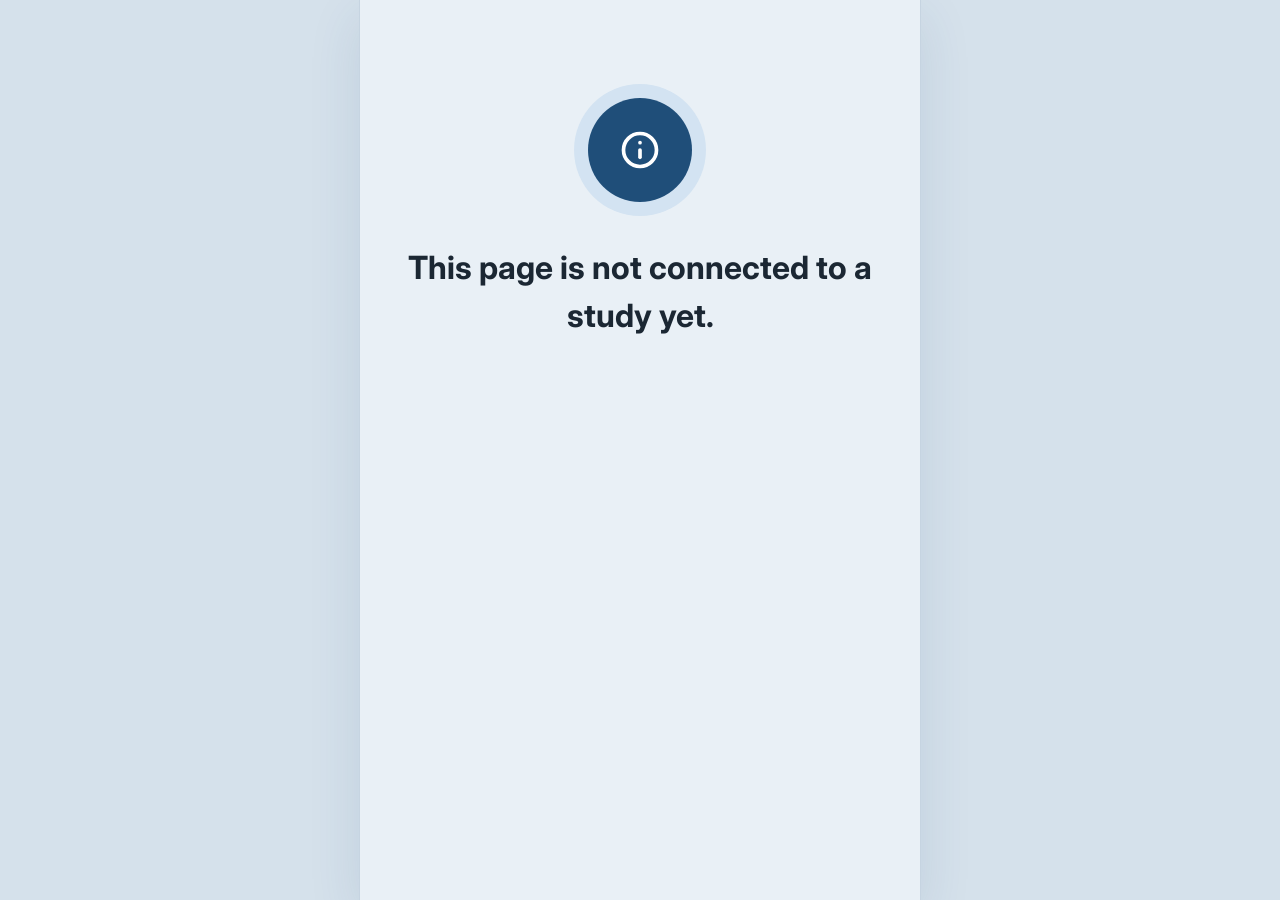
==== v1/index.html @ 5162e60f "Add files via upload" ====
<!doctype html>
<html lang="en">
<head>
<meta charset="utf-8">
<meta name="viewport" content="width=device-width, initial-scale=1, viewport-fit=cover">
<title>Survey</title>
<meta name="robots" content="noindex">
<meta name="theme-color" content="#1D4E89">
<link rel="icon" href="icon.svg">
<link rel="stylesheet" href="app.css">
</head>
<body>
<div id="app"><noscript>Please turn on JavaScript to take this survey.</noscript></div>
<script src="engine.js"></script>
<script src="app.js"></script>
</body>
</html>
---- v1/app.css ----
/* Survey Tool respondent page — v1 */
:root {
  /* v1.1 theme: soft mist-blue screens instead of white, deep calm blue for actions, teal for progress */
  --page: #D5E1EB; --surface: #E9F0F6; --card: #F6F9FC; --tray: #DEE8F1;
  --primary: #1F4E79; --primary-dark: #173D60; --tint: #D3E3F2; --progress: #13807B; --progress-tint: #D4EBE8;
  --rating: #E5A23D; --bg: #E9F0F6; --border: #C6D4E1; --text: #1B2733; --muted: #4F5D6D;
  --error: #B42318; --error-tint: #F8E1DE; --disabled: #B4C3D2; --track: #CBD8E4;
  --fs: 1; --radius: 14px; --pad: 18px;
  --font: 'Inter', system-ui, -apple-system, 'Segoe UI', Roboto, Arial, sans-serif;
  --font-ml: 'Noto Sans Malayalam', 'Inter', system-ui, sans-serif;
  color-scheme: light;
}
* { box-sizing: border-box; }
html { font-size: calc(16px * var(--fs)); -webkit-text-size-adjust: 100%; }
html, body { margin: 0; height: 100%; background: var(--page); color: var(--text); }
body { font-family: var(--font); line-height: 1.5; -webkit-font-smoothing: antialiased; -webkit-tap-highlight-color: transparent; }
body.lang-ml { font-family: var(--font-ml); line-height: 1.6; }
button, input, textarea, select { font: inherit; color: inherit; }
button { cursor: pointer; }
a { color: var(--primary); }
.sr { position: absolute !important; width: 1px; height: 1px; overflow: hidden; clip: rect(0 0 0 0); white-space: nowrap; }
:focus-visible { outline: 3px solid rgba(29, 78, 137, .45); outline-offset: 2px; }

/* ---------- frame ---------- */
#app { min-height: 100%; display: flex; justify-content: center; }
.frame { width: 100%; max-width: 560px; min-height: 100vh; min-height: 100dvh; background: var(--surface); display: flex; flex-direction: column; position: relative; }
@media (min-width: 600px) { .frame { box-shadow: 0 0 0 1px var(--border), 0 12px 40px rgba(23, 33, 46, .06); } }
.main { flex: 1; display: flex; flex-direction: column; }
.content { flex: 1; padding: 28px var(--pad) 24px; }
.screen-in { animation: screenIn .15s ease-out both; }
.screen-out { animation: screenOut .07s ease-in both; }
@keyframes screenIn { from { opacity: 0; transform: translateY(8px); } to { opacity: 1; transform: none; } }
@keyframes screenOut { from { opacity: 1; } to { opacity: 0; } }
.reduce-motion *, .reduce-motion *::before, .reduce-motion *::after { animation: none !important; transition: none !important; }
@media (prefers-reduced-motion: reduce) { *, *::before, *::after { animation: none !important; transition: none !important; } }

/* ---------- top bar ---------- */
.topbar { position: sticky; top: 0; z-index: 5; background: var(--surface); border-bottom: 1px solid var(--border); padding: 10px 12px 0 8px; }
.topbar-row { display: flex; align-items: center; gap: 8px; min-height: 48px; }
.topbar-title { font-weight: 600; font-size: 1.125rem; flex: 1; padding-left: 4px; }
.spacer { flex: 1; }
.iconbtn { width: 44px; height: 44px; border: 0; background: none; border-radius: 10px; display: grid; place-items: center; color: var(--text); flex: none; }
.iconbtn[hidden] { display: grid; visibility: hidden; }
.seg { display: inline-flex; border: 1px solid var(--border); border-radius: 10px; overflow: hidden; height: 38px; flex: none; }
.seg button { border: 0; background: var(--surface); padding: 0 12px; font-weight: 600; font-size: .9rem; color: var(--muted); min-width: 46px; }
.seg button[aria-pressed="true"] { background: var(--primary); color: #fff; }
.seg .ml { font-family: var(--font-ml); font-size: .95rem; }
.aplus { height: 38px; min-width: 46px; border: 1px solid var(--border); border-radius: 10px; background: var(--surface); font-weight: 700; font-size: .9rem; }
.aplus[aria-pressed="true"] { background: var(--tint); border-color: var(--primary); color: var(--primary); }
.progress { padding: 6px 4px 10px 4px; }
.bar { height: 6px; background: var(--track); border-radius: 99px; overflow: hidden; }
.bar > i { display: block; height: 100%; background: var(--progress); border-radius: 99px; transition: width .35s ease; }
.progress-labels { display: flex; justify-content: space-between; font-size: .8125rem; color: var(--muted); margin-top: 6px; gap: 12px; }
.progress-labels span:first-child { overflow: hidden; text-overflow: ellipsis; white-space: nowrap; }
.preview-flag { background: #FFF4E0; color: #7A4B00; font-size: .78rem; font-weight: 600; text-align: center; padding: 4px 8px; }

/* ---------- bottom bar ---------- */
.bottombar { position: sticky; bottom: 0; z-index: 5; background: var(--surface); border-top: 1px solid var(--border); padding: 10px var(--pad) calc(14px + env(safe-area-inset-bottom)); }
.savestate { display: flex; align-items: center; justify-content: center; gap: 6px; font-size: .8125rem; color: var(--muted); min-height: 22px; margin-bottom: 8px; position: relative; }
.savestate svg { color: var(--progress); }
.savestate.warn svg { color: #B7791F; }
.savestate span { min-width: 0; overflow: hidden; text-overflow: ellipsis; white-space: nowrap; }
.savestate:has(.later) { justify-content: flex-start; }
.later { margin-left: auto; flex: none; border: 0; background: none; color: var(--primary); font-weight: 600; font-size: .8125rem; padding: 6px 0 6px 12px; }
.btn { display: flex; align-items: center; justify-content: center; gap: 10px; width: 100%; min-height: 56px; border-radius: var(--radius); border: 0; background: var(--primary); color: #fff; font-weight: 600; font-size: 1.0625rem; padding: 12px 18px; text-decoration: none; transition: background .15s, transform .05s; }
.btn:active { transform: scale(.99); }
.btn.outline { background: var(--surface); color: var(--primary); border: 1.5px solid var(--primary); }
.btn.ghost { background: none; color: var(--primary); min-height: 44px; }
.btn[aria-disabled="true"] { background: var(--disabled); color: #fff; }
.btn.outline[aria-disabled="true"] { background: var(--surface); color: var(--disabled); border-color: var(--disabled); }
.btn + .btn { margin-top: 12px; }
.btn .spin { width: 18px; height: 18px; }

@media (hover: hover) {
  .iconbtn:hover { background: var(--bg); }
  .opt:hover { border-color: #B9C4D3; }
  .btn:hover { background: var(--primary-dark); }
  .btn.outline:hover { background: var(--tint); }
  .btn[aria-disabled="true"]:hover { background: var(--disabled); }
}

/* ---------- type ---------- */
.eyebrow { color: var(--progress); text-transform: uppercase; letter-spacing: .06em; font-weight: 700; font-size: .8125rem; margin: 0 0 8px; }
.lang-ml .eyebrow { text-transform: none; letter-spacing: 0; }
.qtext { font-size: 1.25rem; line-height: 1.35; font-weight: 600; margin: 0 0 6px; letter-spacing: -.005em; }
.lang-ml .qtext { line-height: 1.55; }
.help { color: var(--muted); font-size: .9375rem; margin: 4px 0 0; }
.qhead { margin-bottom: 22px; }
.req { color: var(--muted); font-size: .75rem; font-weight: 500; }
.para { white-space: pre-line; }
.muted { color: var(--muted); }
.small { font-size: .875rem; }
h1.big { font-size: 1.75rem; line-height: 1.2; margin: 0 0 10px; letter-spacing: -.01em; }

/* ---------- options ---------- */
.opts { display: grid; gap: 10px; }
.opts.cols2 { grid-template-columns: 1fr 1fr; }
.opt { display: flex; align-items: center; gap: 14px; width: 100%; min-height: 56px; padding: 12px 16px; text-align: left; background: var(--surface); border: 1.5px solid var(--border); border-radius: var(--radius); font-size: 1rem; line-height: 1.35; transition: border-color .12s, background .12s, box-shadow .12s; }
.opt[aria-checked="true"], .opt[aria-pressed="true"] { border-color: var(--primary); background: var(--tint); box-shadow: inset 0 0 0 .5px var(--primary); }
.opt.flash { animation: flash .25s ease-out; }
@keyframes flash { 0% { box-shadow: inset 0 0 0 .5px var(--primary), 0 0 0 0 rgba(29, 78, 137, .25); } 100% { box-shadow: inset 0 0 0 .5px var(--primary), 0 0 0 8px rgba(29, 78, 137, 0); } }
.opt .lab { flex: 1; min-width: 0; overflow-wrap: anywhere; }
.radio { width: 22px; height: 22px; border-radius: 50%; border: 2px solid #A8B3C2; flex: none; display: grid; place-items: center; }
.opt[aria-checked="true"] .radio { border-color: var(--primary); }
.opt[aria-checked="true"] .radio::after { content: ''; width: 10px; height: 10px; border-radius: 50%; background: var(--primary); }
.cbox { width: 22px; height: 22px; border-radius: 6px; border: 2px solid #A8B3C2; flex: none; display: grid; place-items: center; color: #fff; }
.opt[aria-checked="true"] .cbox { background: var(--primary); border-color: var(--primary); }
.num { width: 30px; height: 30px; border-radius: 8px; border: 1px solid var(--border); flex: none; display: grid; place-items: center; font-weight: 600; font-size: .875rem; color: var(--muted); background: var(--surface); }
.opt[aria-checked="true"] .num { background: var(--primary); border-color: var(--primary); color: #fff; }
.opt .face { width: 32px; height: 32px; flex: none; }
.opt.imgopt { flex-direction: column; align-items: stretch; padding: 8px; gap: 8px; }
.opt.imgopt img { width: 100%; aspect-ratio: 4/3; object-fit: cover; border-radius: 8px; background: var(--bg); }
.opt.imgopt .row { display: flex; gap: 10px; align-items: center; padding: 0 4px 4px; }
.other-box { margin-top: 10px; }
.hint { display: flex; align-items: center; gap: 8px; color: var(--muted); font-size: .875rem; margin-top: 14px; }
.hint svg { color: var(--progress); flex: none; }
.err { display: flex; gap: 8px; align-items: flex-start; color: var(--error); background: var(--error-tint); border-radius: 10px; padding: 10px 12px; font-size: .9375rem; margin-top: 14px; font-weight: 500; }
.err svg { flex: none; margin-top: 2px; }
.shake { animation: shake .3s; }
@keyframes shake { 25% { transform: translateX(-4px); } 75% { transform: translateX(4px); } }

/* ---------- inputs ---------- */
.field { width: 100%; min-height: 56px; border: 1.5px solid var(--border); border-radius: var(--radius); padding: 14px 16px; font-size: 1.0625rem; background: var(--surface); outline: none; transition: border-color .12s, box-shadow .12s; }
.field:focus { border-color: var(--primary); box-shadow: 0 0 0 3px rgba(29, 78, 137, .15); }
textarea.field { min-height: 132px; resize: none; line-height: 1.5; }
.counter { text-align: right; font-size: .8125rem; color: var(--muted); margin-top: 6px; }
.phonewrap { display: flex; align-items: stretch; border: 1.5px solid var(--border); border-radius: var(--radius); overflow: hidden; }
.phonewrap:focus-within { border-color: var(--primary); box-shadow: 0 0 0 3px rgba(29, 78, 137, .15); }
.phonewrap .pre { display: grid; place-items: center; padding: 0 14px; background: var(--bg); font-weight: 600; color: var(--muted); border-right: 1px solid var(--border); }
.phonewrap .field { border: 0; box-shadow: none; border-radius: 0; letter-spacing: .04em; }
.select-btn { display: flex; align-items: center; gap: 10px; width: 100%; min-height: 56px; border: 1.5px solid var(--border); border-radius: var(--radius); padding: 12px 16px; background: var(--surface); text-align: left; font-size: 1rem; }
.select-btn .lab { flex: 1; }
.select-btn .ph { color: var(--muted); }
.select-btn.filled { border-color: var(--primary); background: var(--tint); }

/* ---------- scales ---------- */
.linear { display: grid; gap: 8px; }
.scalebtn { min-height: 52px; border: 1.5px solid var(--border); border-radius: 10px; background: var(--surface); font-weight: 600; font-size: 1.0625rem; }
.scalebtn[aria-checked="true"] { background: var(--primary); border-color: var(--primary); color: #fff; }
.ends { display: flex; justify-content: space-between; gap: 16px; color: var(--muted); font-size: .875rem; margin-top: 10px; }
.ends span:last-child { text-align: right; }
.nps { display: grid; grid-template-columns: repeat(12, 1fr); gap: 8px; }
.nps .scalebtn { grid-column: span 2; position: relative; overflow: hidden; }
.nps .scalebtn:nth-child(7) { grid-column: 2 / span 2; }
.nps .scalebtn::after { content: ''; position: absolute; left: 0; right: 0; bottom: 0; height: 3px; background: var(--c); opacity: .55; }
.nps .scalebtn[aria-checked="true"] { background: var(--rating); border-color: var(--rating); color: var(--text); }
.nps .scalebtn[aria-checked="true"]::after { opacity: 0; }
.chosen { background: var(--bg); border-radius: var(--radius); padding: 14px 16px; margin-top: 22px; color: var(--muted); font-size: .9375rem; }
.chosen b { color: var(--text); }
.stars { display: flex; gap: 6px; justify-content: center; }
.star { width: 56px; height: 56px; border: 0; background: none; padding: 4px; color: #C3CDDA; }
.star svg { width: 100%; height: 100%; }
.star.on { color: var(--rating); }
.star.on svg path { fill: var(--rating); }
.starlab { text-align: center; color: var(--muted); margin-top: 10px; min-height: 1.5em; }
.sd-pair { padding: 14px 0; border-bottom: 1px solid var(--border); }
.sd-pair:last-child { border-bottom: 0; }
.sd-ends { display: flex; justify-content: space-between; font-weight: 600; font-size: .9375rem; margin-bottom: 10px; gap: 12px; }
.sd-ends span:last-child { text-align: right; }
.sd-row { display: flex; justify-content: space-between; gap: 4px; }
.sd-dot { flex: 1; max-width: 46px; aspect-ratio: 1; min-height: 36px; border-radius: 50%; border: 1.5px solid var(--border); background: var(--surface); display: grid; place-items: center; font-size: .8rem; color: var(--muted); font-weight: 600; padding: 0; }
.sd-dot[aria-checked="true"] { background: var(--primary); border-color: var(--primary); color: #fff; }

/* ---------- slider ---------- */
.slider { position: relative; padding: 46px 14px 6px; touch-action: none; user-select: none; -webkit-user-select: none; cursor: pointer; }
.slider .track { position: relative; height: 8px; background: var(--track); border-radius: 99px; }
.slider .fill { position: absolute; left: 0; top: 0; bottom: 0; background: var(--primary); border-radius: 99px; width: 0; }
.slider .thumb { position: absolute; top: 50%; width: 30px; height: 30px; margin: -15px 0 0 -15px; border-radius: 50%; background: #fff; border: 3px solid var(--primary); box-shadow: 0 2px 6px rgba(23, 33, 46, .2); }
.slider .bubble { position: absolute; bottom: 40px; left: 50%; transform: translateX(-50%); background: var(--text); color: #fff; font-weight: 700; font-size: .95rem; border-radius: 8px; padding: 4px 10px; white-space: nowrap; }
.slider.untouched .thumb, .slider.untouched .fill { display: none; }
.slider.untouched .track { background: repeating-linear-gradient(90deg, var(--track) 0 10px, #D3DAE4 10px 12px); }
.slider-hint { text-align: center; color: var(--muted); font-size: .875rem; margin-top: 4px; }

/* ---------- media ---------- */
.media { margin: 0 0 20px; }
.media img { display: block; width: 100%; border-radius: 16px; background: linear-gradient(135deg, #EAF1FA, #E3F2F1); max-height: 46vh; object-fit: contain; }
.media .cap { color: var(--muted); font-size: .875rem; margin-top: 8px; text-align: center; }
.player { position: relative; border-radius: 16px; overflow: hidden; background: #0F2A4A; aspect-ratio: 16/9; }
.player video, .player iframe { position: absolute; inset: 0; width: 100%; height: 100%; object-fit: contain; background: #0F2A4A; border: 0; }
.player .chip { position: absolute; left: 12px; top: 12px; background: rgba(15, 30, 50, .78); color: #fff; font-weight: 600; font-size: .8125rem; border-radius: 8px; padding: 4px 10px; z-index: 2; }
.player .big { position: absolute; left: 50%; top: 50%; width: 72px; height: 72px; margin: -36px 0 0 -36px; border-radius: 50%; border: 0; background: rgba(255, 255, 255, .28); color: #fff; display: grid; place-items: center; backdrop-filter: blur(4px); z-index: 2; transition: opacity .2s; }
.player.playing .big { opacity: 0; }
.player.playing:hover .big, .player.paused .big { opacity: 1; }
.player .controls { position: absolute; left: 0; right: 0; bottom: 0; display: flex; align-items: center; gap: 12px; padding: 22px 14px 12px; background: linear-gradient(transparent, rgba(10, 20, 35, .7)); color: #fff; font-size: .8125rem; font-variant-numeric: tabular-nums; z-index: 2; }
.player .pbar { flex: 1; height: 4px; background: rgba(255, 255, 255, .3); border-radius: 99px; overflow: hidden; }
.player .pbar i { display: block; height: 100%; width: 0; background: #fff; }
.player .mute { border: 0; background: none; color: #fff; padding: 2px; display: grid; }
.note { display: flex; gap: 10px; align-items: flex-start; background: var(--bg); border-radius: var(--radius); padding: 14px 16px; color: var(--muted); font-size: .9375rem; margin-top: 16px; }
.note svg { flex: none; margin-top: 2px; }
.audio-vis { aspect-ratio: auto; height: 140px; display: grid; place-items: center; }

/* ---------- welcome ---------- */
.hero { background: var(--primary); color: #fff; padding: 28px var(--pad) 34px; position: relative; overflow: hidden; }
.hero::before { content: ''; position: absolute; width: 300px; height: 300px; border-radius: 50%; right: -120px; top: -150px; background: rgba(255, 255, 255, .06); }
.hero::after { content: ''; position: absolute; width: 180px; height: 180px; border-radius: 50%; right: -60px; bottom: -40px; background: rgba(14, 124, 123, .55); }
.hero > * { position: relative; z-index: 1; }
.logochip { display: inline-flex; align-items: center; gap: 10px; background: #fff; color: var(--text); border-radius: 10px; padding: 8px 14px; font-weight: 600; font-size: .95rem; margin-bottom: 26px; max-width: 100%; }
.logochip img { height: 24px; width: auto; max-width: 80px; }
.logochip .logo { font-weight: 800; color: var(--primary); font-size: .8rem; letter-spacing: .02em; }
.hero .kicker { text-transform: uppercase; letter-spacing: .08em; font-weight: 600; font-size: .8125rem; opacity: .85; margin: 0 0 6px; }
.hero h1 { font-size: 1.75rem; line-height: 1.2; margin: 0; font-weight: 700; letter-spacing: -.01em; }
.lead { color: var(--muted); font-size: 1.0625rem; margin: 0 0 18px; }
.chips { display: flex; flex-wrap: wrap; gap: 10px; margin-bottom: 28px; }
.chip2 { display: inline-flex; align-items: center; gap: 8px; background: var(--bg); border-radius: 99px; padding: 8px 14px; font-size: .9375rem; font-weight: 500; }
.chip2 svg { color: var(--progress); }
.label { font-weight: 600; margin: 0 0 10px; }
.langpick { display: grid; grid-template-columns: 1fr 1fr; gap: 12px; }
.langpick .opt { justify-content: space-between; font-size: 1.0625rem; }
.langpick .opt .ml { font-family: var(--font-ml); }
.linkbtn { border: 0; background: none; color: var(--primary); font-weight: 600; padding: 10px 0; text-align: left; }
.resumebox { margin-top: 18px; padding: 16px; border: 1px solid var(--border); border-radius: var(--radius); }
.resumebox .rowf { display: flex; gap: 10px; margin-top: 10px; }
.resumebox .field { text-transform: uppercase; letter-spacing: .2em; font-weight: 700; text-align: center; }
.resumebox .btn { width: auto; flex: none; }
.welcomeback { background: var(--tint); border: 1px solid #C9DAF0; border-radius: var(--radius); padding: 18px; margin-bottom: 22px; }
.welcomeback h2 { margin: 0 0 4px; font-size: 1.125rem; }

/* ---------- consent ---------- */
.clist { list-style: none; padding: 0; margin: 8px 0 18px; }
.clist li { display: flex; gap: 16px; padding: 16px 0; border-bottom: 1px solid var(--border); }
.ico { width: 44px; height: 44px; border-radius: 12px; background: var(--tint); color: var(--primary); display: grid; place-items: center; flex: none; }
.clist b { display: block; font-weight: 600; margin-bottom: 2px; }
.clist p { margin: 0; color: var(--muted); }
.tick { display: flex; gap: 12px; align-items: center; padding: 10px 0; border: 0; background: none; text-align: left; font-size: 1rem; width: 100%; }
.tick .cbox { width: 26px; height: 26px; }
.tick[aria-checked="true"] .cbox { background: var(--primary); border-color: var(--primary); }

/* ---------- section intro ---------- */
.segs { display: flex; gap: 8px; margin: 30px 0 34px; }
.segs i { flex: 1; height: 5px; border-radius: 99px; background: var(--track); }
.segs i.done { background: var(--progress); }
.segs i.now { background: var(--primary); }
.bigico { width: 84px; height: 84px; border-radius: 20px; background: var(--tint); color: var(--primary); display: grid; place-items: center; margin-bottom: 26px; }
.meta { display: flex; flex-wrap: wrap; gap: 18px; color: var(--text); font-size: .9375rem; margin-top: 18px; }
.meta span { display: inline-flex; align-items: center; gap: 8px; }
.meta svg { color: var(--progress); }
.encourage { display: flex; gap: 10px; align-items: center; background: var(--progress-tint); color: #0B5F5E; border-radius: var(--radius); padding: 10px 14px; font-weight: 600; font-size: .9375rem; margin: -8px 0 20px; animation: screenIn .3s ease-out both; }

/* ---------- grid rows ---------- */
.rowhead { display: flex; justify-content: space-between; align-items: center; gap: 10px; font-size: .9375rem; color: var(--muted); margin-bottom: 8px; }
.rowhead .prev { color: var(--progress); display: inline-flex; align-items: center; gap: 4px; font-weight: 500; text-align: right; }
.minisegs { display: flex; gap: 6px; margin-bottom: 24px; }
.minisegs i { flex: 1; height: 4px; border-radius: 99px; background: var(--track); }
.minisegs i.done { background: var(--progress); }
.minisegs i.now { background: var(--primary); }
.rowtitle { font-size: 1.625rem; font-weight: 700; margin: 0 0 20px; line-height: 1.25; }

/* ---------- upload ---------- */
.drop { border: 2px dashed #B9C4D3; border-radius: 16px; padding: 22px 18px; text-align: center; background: var(--bg); }
.drop .btns { display: grid; gap: 10px; margin-top: 14px; }
.upl { display: flex; gap: 14px; align-items: center; border: 1.5px solid var(--border); border-radius: var(--radius); padding: 12px; }
.upl img { width: 64px; height: 64px; object-fit: cover; border-radius: 8px; background: var(--bg); }
.upl .fi { width: 64px; height: 64px; border-radius: 8px; background: var(--tint); color: var(--primary); display: grid; place-items: center; flex: none; }
.upl .info { flex: 1; min-width: 0; }
.upl .name { font-weight: 600; overflow: hidden; text-overflow: ellipsis; white-space: nowrap; }
.upl .st { font-size: .875rem; color: var(--muted); display: flex; align-items: center; gap: 6px; }
.upl .st.ok { color: var(--progress); }

/* ---------- sheets / overlays ---------- */
.overlay { position: fixed; inset: 0; background: rgba(23, 33, 46, .45); z-index: 20; display: flex; align-items: flex-end; justify-content: center; animation: fadeIn .15s both; }
@keyframes fadeIn { from { opacity: 0; } }
.sheet { width: 100%; max-width: 560px; background: var(--surface); border-radius: 20px 20px 0 0; padding: 10px var(--pad) calc(22px + env(safe-area-inset-bottom)); animation: sheetUp .2s ease-out both; max-height: 92vh; overflow: auto; }
@keyframes sheetUp { from { transform: translateY(40px); opacity: .6; } }
.handle { width: 44px; height: 5px; border-radius: 99px; background: var(--border); margin: 0 auto 18px; }
.sheet h2 { margin: 0 0 6px; font-size: 1.375rem; }
.codebox { display: flex; align-items: center; justify-content: space-between; border: 2px dashed var(--primary); background: var(--tint); border-radius: 14px; padding: 16px 18px; margin: 20px 0; }
.codebox .code { font-family: ui-monospace, 'SF Mono', Menlo, Consolas, monospace; font-weight: 700; font-size: 1.85rem; letter-spacing: .18em; color: var(--primary); }
.full { position: fixed; inset: 0; z-index: 20; background: var(--surface); display: flex; flex-direction: column; max-width: 560px; margin: 0 auto; animation: fadeIn .12s both; }
.full .fhead { display: flex; align-items: center; gap: 8px; padding: 10px 8px; border-bottom: 1px solid var(--border); }
.full .fbody { flex: 1; overflow: auto; padding: 8px var(--pad) 24px; }
.searchwrap { position: relative; flex: 1; }
.searchwrap svg { position: absolute; left: 14px; top: 50%; transform: translateY(-50%); color: var(--muted); }
.searchwrap .field { padding-left: 44px; min-height: 48px; }
.list button { display: flex; align-items: center; gap: 12px; width: 100%; text-align: left; border: 0; border-bottom: 1px solid var(--border); background: none; padding: 16px 4px; font-size: 1rem; min-height: 56px; }
.list button[aria-selected="true"] { color: var(--primary); font-weight: 600; }
.list .empty { color: var(--muted); padding: 24px 4px; }
.fulltext { white-space: pre-line; font-size: 1rem; }

/* ---------- end screens ---------- */
.end { text-align: center; padding-top: 40px; }
.donecircle { width: 132px; height: 132px; margin: 30px auto 28px; border-radius: 50%; background: var(--progress-tint); display: grid; place-items: center; }
.donecircle > div { width: 104px; height: 104px; border-radius: 50%; background: var(--progress); color: #fff; display: grid; place-items: center; animation: pop .35s cubic-bezier(.2, 1.4, .4, 1) both; }
.donecircle.neutral { background: var(--tint); }
.donecircle.neutral > div { background: var(--primary); }
@keyframes pop { from { transform: scale(.6); opacity: 0; } }
.end h1 { font-size: 2rem; margin: 0 0 12px; }
.end p { color: var(--muted); font-size: 1.0625rem; margin: 0 auto 0; max-width: 34ch; }
.card { display: flex; gap: 14px; text-align: left; background: var(--bg); border-radius: 14px; padding: 16px 18px; margin: 28px auto 0; max-width: 420px; }
.card svg { color: var(--primary); flex: none; margin-top: 2px; }
.card .t { color: var(--muted); font-size: .9375rem; }
.card .v { font-weight: 600; word-break: break-all; }
.confetti { position: fixed; inset: 0; pointer-events: none; overflow: hidden; z-index: 30; }
.confetti i { position: absolute; top: -12px; width: 8px; height: 4px; border-radius: 2px; opacity: .9; animation: fall var(--d) cubic-bezier(.3, .6, .4, 1) var(--delay) both; }
@keyframes fall { 0% { transform: translate(0, 0) rotate(0); opacity: 0; } 10% { opacity: .95; } 100% { transform: translate(var(--x), 70vh) rotate(var(--r)); opacity: 0; } }
.scores { margin: 22px auto 0; max-width: 420px; text-align: left; }
.scores div { display: flex; justify-content: space-between; padding: 10px 0; border-bottom: 1px solid var(--border); }
.loading { flex: 1; display: grid; place-items: center; min-height: 60vh; color: var(--muted); text-align: center; padding: 24px; }
.spin { width: 28px; height: 28px; border: 3px solid var(--track); border-top-color: var(--primary); border-radius: 50%; animation: spin .8s linear infinite; display: inline-block; }
@keyframes spin { to { transform: rotate(360deg); } }
.btn .spin { border-color: rgba(255, 255, 255, .35); border-top-color: #fff; }

/* ---------- preview tools ---------- */
.devbtn { position: fixed; right: 14px; bottom: 150px; z-index: 15; width: 48px; height: 48px; border-radius: 50%; border: 0; background: #7A4B00; color: #fff; box-shadow: 0 6px 18px rgba(0, 0, 0, .2); display: grid; place-items: center; }
@media (min-width: 600px) { .devbtn { right: calc(50% - 280px + 14px); } }
.dev label { display: block; font-weight: 600; margin: 14px 0 6px; }
.dev select { width: 100%; min-height: 48px; border: 1.5px solid var(--border); border-radius: 10px; padding: 8px 10px; background: #fff; }
.toast { position: fixed; left: 50%; bottom: 150px; transform: translateX(-50%); background: var(--text); color: #fff; padding: 10px 16px; border-radius: 10px; font-size: .9375rem; z-index: 40; animation: fadeIn .15s both; max-width: 90vw; text-align: center; }

@media (max-width: 360px) {
  :root { --pad: 16px; }
  .seg button { padding: 0 9px; min-width: 40px; }
  .aplus { min-width: 40px; }
  .opt { padding: 12px 14px; gap: 12px; }
  .nps { gap: 6px; }
  .hero h1 { font-size: 1.55rem; }
}


/* ======================================================================
   v1.1 interface: thumb-zone answers, no Next on auto-advancing screens,
   clear screen changes, prominent Back, short breaks, minimal scrolling.
   ====================================================================== */
#app { height: 100%; }
.frame { height: 100vh; height: 100dvh; min-height: 0; background: var(--surface); overflow: hidden; }
@media (min-width: 600px) { .frame { box-shadow: 0 0 0 1px var(--border), 0 18px 50px rgba(31, 78, 121, .12); } }
.main { flex: 1; min-height: 0; overflow-y: auto; overscroll-behavior: contain; }
.content { min-height: 100%; display: flex; flex-direction: column; padding: 14px var(--pad) 14px; }
.qzone { flex: none; }
.tray { margin-top: auto; padding-top: 16px; }          /* answers sit low, where the thumb rests */

/* bars share the screen colour instead of white */
.topbar { background: var(--surface); border-bottom: 1px solid var(--border); padding: 8px 10px 0; }
.topbar-row { gap: 6px; min-height: 46px; }
.bottombar { background: var(--surface); border-top: 1px solid var(--border); padding: 8px var(--pad) calc(10px + env(safe-area-inset-bottom)); }
.savestate { margin-bottom: 6px; }
.bottombar .savestate:last-child { margin-bottom: 0; }
.seg { background: var(--card); }
.seg button { background: var(--card); }
.aplus { background: var(--card); }
.btn { min-height: 52px; }
.btn.outline { background: var(--card); }

/* Back: a labelled pill, easy to find */
.backpill { display: inline-flex; align-items: center; gap: 2px; height: 40px; padding: 0 14px 0 8px; border-radius: 99px; border: 1.5px solid var(--primary);
  background: var(--card); color: var(--primary); font-weight: 600; font-size: .9375rem; flex: none; }
.backpill[hidden] { display: inline-flex; visibility: hidden; }
.backpill:active { background: var(--tint); }
.fwdpill { display: inline-flex; align-items: center; gap: 2px; height: 40px; padding: 0 8px 0 14px; border-radius: 99px; border: 1.5px solid var(--border);
  background: var(--card); color: var(--muted); font-weight: 600; font-size: .9375rem; flex: none; }

/* question number chip and screen change */
.qnum { display: inline-flex; align-items: center; gap: 6px; font-size: .78rem; font-weight: 700; letter-spacing: .02em; color: var(--primary);
  background: var(--tint); border-radius: 99px; padding: 4px 11px; margin-bottom: 10px; animation: chipPop .42s cubic-bezier(.2, 1.5, .4, 1) both; }
@keyframes chipPop { 0% { transform: scale(.6); opacity: 0; } 100% { transform: none; opacity: 1; } }
.screen-in.fwd { animation: slideInR .26s cubic-bezier(.2, .8, .2, 1) both; }
.screen-in.back { animation: slideInL .26s cubic-bezier(.2, .8, .2, 1) both; }
.screen-out.fwd { animation: slideOutL .12s ease-in both; }
.screen-out.back { animation: slideOutR .12s ease-in both; }
@keyframes slideInR { from { opacity: 0; transform: translateX(42px); } to { opacity: 1; transform: none; } }
@keyframes slideInL { from { opacity: 0; transform: translateX(-42px); } to { opacity: 1; transform: none; } }
@keyframes slideOutL { to { opacity: 0; transform: translateX(-36px); } }
@keyframes slideOutR { to { opacity: 0; transform: translateX(36px); } }
.bar.bump > i { animation: barGlow .7s ease-out; }
@keyframes barGlow { 0% { box-shadow: 0 0 0 0 rgba(19, 128, 123, .55); } 100% { box-shadow: 0 0 0 6px rgba(19, 128, 123, 0); } }

/* type a little more compact so answers fit without scrolling */
.qtext { font-size: 1.2rem; }
.help { font-size: .9rem; }
.qhead { margin-bottom: 4px; }
.eyebrow { margin-bottom: 6px; }

/* answer cards: soft, not white */
.opts { gap: 8px; }
.opt { min-height: 50px; padding: 10px 14px; gap: 12px; background: var(--card); border-color: var(--border); }
.opt[aria-checked="true"], .opt[aria-pressed="true"] { background: var(--tint); }
.opt .face { width: 28px; height: 28px; }
.opts.auto .opt[aria-checked="true"]::after { content: ''; width: 24px; height: 24px; flex: none; margin-left: auto;
  background: url("data:image/svg+xml,%3Csvg xmlns='http://www.w3.org/2000/svg' viewBox='0 0 24 24'%3E%3Ccircle cx='12' cy='12' r='12' fill='%2313807B'/%3E%3Cpath d='M7 12.5l3.2 3.2L17 9' fill='none' stroke='white' stroke-width='2.4' stroke-linecap='round' stroke-linejoin='round'/%3E%3C/svg%3E") center/contain no-repeat; animation: chipPop .3s both; }
.opts.cols { display: block; column-count: 2; column-gap: 8px; }
.opts.cols .opt { break-inside: avoid; margin-bottom: 8px; width: 100%; }
.field, .select-btn, .scalebtn, .sd-dot, .drop, .upl, .phonewrap { background: var(--card); }
.scalebtn { min-height: 50px; }
.nps .scalebtn { background: var(--card); }
.chosen, .note, .chip2, .card { background: var(--tray); }
.hint { justify-content: center; margin-top: 12px; }
.autohint { display: flex; align-items: center; justify-content: center; gap: 8px; color: var(--muted); font-size: .875rem; min-height: 22px; }
.autohint svg { color: var(--progress); }
.sd-pair { padding: 10px 0; }
.sd-ends { margin-bottom: 6px; }
.slider { padding-top: 34px; padding-bottom: 2px; }
.rowtitle { font-size: 1.45rem; margin-bottom: 0; }
.minisegs { margin-bottom: 14px; }
.media img { max-height: 30vh; }
.player { max-height: 34vh; }
.bigico { width: 72px; height: 72px; margin-bottom: 18px; background: var(--tint); }
.segs { margin: 14px 0 26px; }
.welcomeback { background: var(--tint); border-color: var(--border); }
.resumebox { border-color: var(--border); }
.ico { background: var(--tint); }
.clist li { padding: 12px 0; border-color: var(--border); }
.lead { margin-bottom: 14px; }
.chips { margin-bottom: 20px; }
.intro-go { margin-top: 26px; }
.donecircle { background: var(--progress-tint); }
.sheet, .full { background: var(--surface); }
.codebox { background: var(--tint); }

/* breaks between parts */
.brk { flex: 1; display: flex; flex-direction: column; align-items: center; text-align: center; }
.brk .eyebrow { margin-top: 6px; }
.brk h1 { font-size: 1.45rem; margin: 0 0 6px; text-wrap: balance; }
.brk p { color: var(--muted); margin: 0; max-width: 32ch; }
.pond { position: relative; width: 100%; flex: 1; min-height: 220px; max-height: 360px; margin: 14px 0; border-radius: 22px;
  background: radial-gradient(circle at 30% 20%, #F3F8FB, var(--tray)); overflow: hidden; touch-action: manipulation; }
.bub { position: absolute; width: 64px; height: 64px; margin: -32px 0 0 -32px; border-radius: 50%; border: 0; padding: 0;
  background: radial-gradient(circle at 32% 30%, rgba(255, 255, 255, .95) 0 12%, var(--c) 13% 100%); box-shadow: inset 0 -6px 12px rgba(0, 0, 0, .12);
  animation: floaty 3.2s ease-in-out infinite alternate; }
.bub.popped { animation: popOut .28s ease-out forwards; pointer-events: none; }
@keyframes floaty { from { transform: translateY(-6px); } to { transform: translateY(6px); } }
@keyframes popOut { to { transform: scale(1.6); opacity: 0; } }
.breath { width: 150px; height: 150px; border-radius: 50%; margin: 30px auto 20px; background: radial-gradient(circle, var(--progress-tint), var(--progress));
  animation: breathe 8s ease-in-out infinite; box-shadow: 0 0 0 14px rgba(19, 128, 123, .12); }
@keyframes breathe { 0%, 100% { transform: scale(.62); } 50% { transform: scale(1); } }
.breath-word { font-weight: 700; color: var(--progress); font-size: 1.15rem; min-height: 1.6em; }
.fact { background: var(--card); border: 1px solid var(--border); border-radius: 18px; padding: 18px; margin: 20px 0 8px; text-align: left; display: flex; gap: 14px; }
.fact svg { color: var(--rating); flex: none; }
.starsrow { display: flex; gap: 10px; justify-content: center; margin: 22px 0 6px; color: var(--rating); }
.starsrow svg { width: 40px; height: 40px; animation: chipPop .5s cubic-bezier(.2, 1.5, .4, 1) both; }
.starsrow svg:nth-child(2) { animation-delay: .12s; } .starsrow svg:nth-child(3) { animation-delay: .24s; }
.starsrow svg path { fill: var(--rating); }
.skip { border: 0; background: none; color: var(--muted); font-weight: 600; padding: 8px 4px; font-size: .9rem; }
.bottombar .tick { padding: 2px 0 10px; }
.bottombar .err { margin: 0 0 10px; }
.bottombar .btn + .btn { margin-top: 8px; }
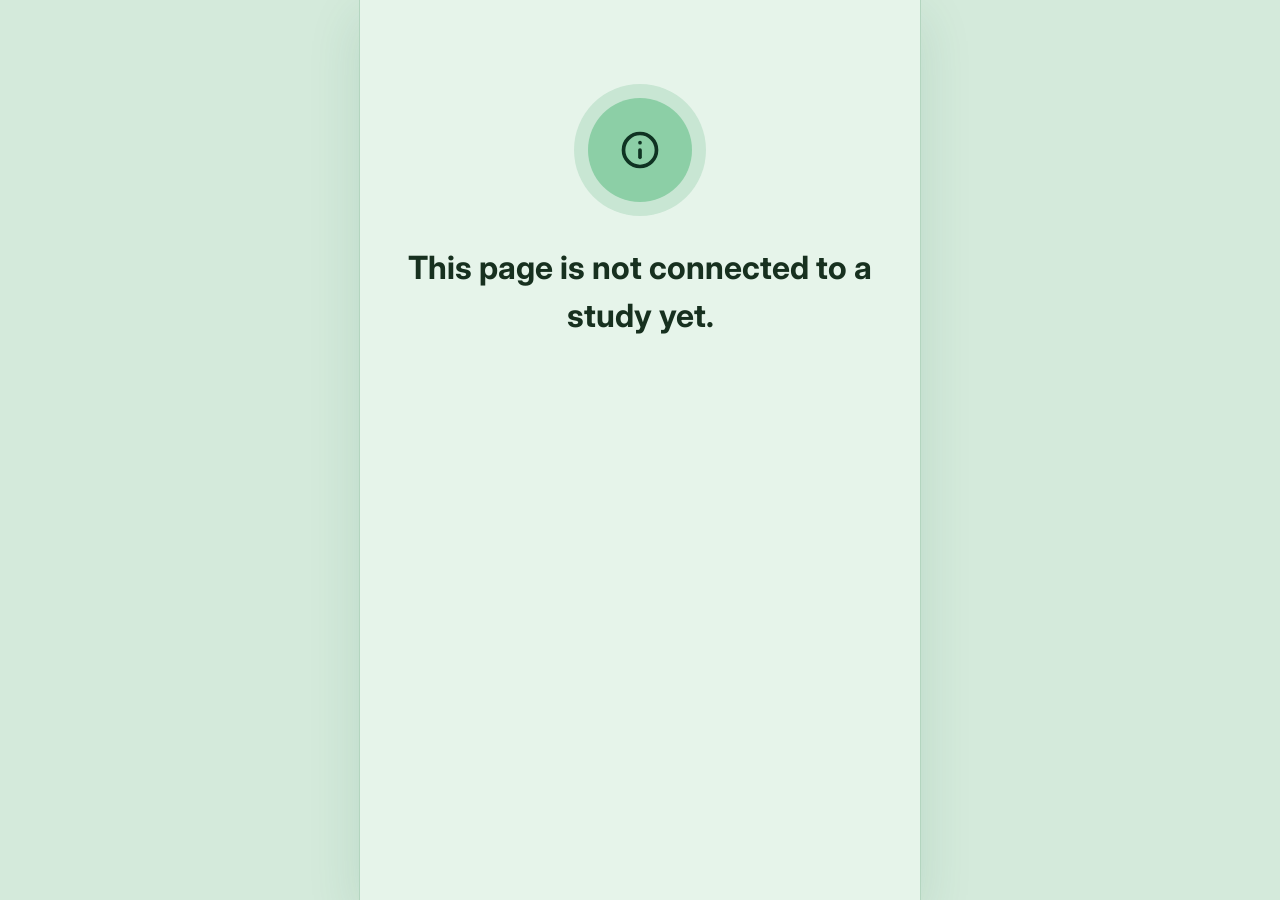
==== commit 8ad05dd5: "Add files via upload" ====
--- a/v1/index.html
+++ b/v1/index.html
@@ -5,7 +5,7 @@
 <meta name="viewport" content="width=device-width, initial-scale=1, viewport-fit=cover">
 <title>Survey</title>
 <meta name="robots" content="noindex">
-<meta name="theme-color" content="#1D4E89">
+<meta name="theme-color" content="#E6F4EA">
 <link rel="icon" href="icon.svg">
 <link rel="stylesheet" href="app.css">
 </head>
--- a/v1/app.css
+++ b/v1/app.css
@@ -1,10 +1,11 @@
 /* Survey Tool respondent page — v1 */
 :root {
-  /* v1.1 theme: soft mist-blue screens instead of white, deep calm blue for actions, teal for progress */
-  --page: #D5E1EB; --surface: #E9F0F6; --card: #F6F9FC; --tray: #DEE8F1;
-  --primary: #1F4E79; --primary-dark: #173D60; --tint: #D3E3F2; --progress: #13807B; --progress-tint: #D4EBE8;
-  --rating: #E5A23D; --bg: #E9F0F6; --border: #C6D4E1; --text: #1B2733; --muted: #4F5D6D;
-  --error: #B42318; --error-tint: #F8E1DE; --disabled: #B4C3D2; --track: #CBD8E4;
+  /* v1.2 theme: pastel greens. Soft green screens, mint cards, a gentle green for actions, deep green only for text and outlines (contrast checked). */
+  --page: #D4EADB; --surface: #E6F4EA; --card: #F2FAF4; --tray: #D9EDDF;
+  --primary: #8CCFA6; --primary-dark: #75C294; --on-primary: #0F3322; --ink: #1F6B45; --tint: #C8E6D3;
+  --progress: #2F8F5B; --progress-tint: #CFEBD9; --ctl: #5E8E73;
+  --rating: #E5A23D; --bg: #E6F4EA; --border: #B3D5BF; --text: #17301F; --muted: #456050;
+  --error: #B42318; --error-tint: #F8E1DE; --disabled: #C9DDD0; --disabled-ink: #46604F; --track: #D3E8DA;
   --fs: 1; --radius: 14px; --pad: 18px;
   --font: 'Inter', system-ui, -apple-system, 'Segoe UI', Roboto, Arial, sans-serif;
   --font-ml: 'Noto Sans Malayalam', 'Inter', system-ui, sans-serif;
@@ -17,14 +18,14 @@
 body.lang-ml { font-family: var(--font-ml); line-height: 1.6; }
 button, input, textarea, select { font: inherit; color: inherit; }
 button { cursor: pointer; }
-a { color: var(--primary); }
+a { color: var(--ink); }
 .sr { position: absolute !important; width: 1px; height: 1px; overflow: hidden; clip: rect(0 0 0 0); white-space: nowrap; }
-:focus-visible { outline: 3px solid rgba(29, 78, 137, .45); outline-offset: 2px; }
+:focus-visible { outline: 3px solid rgba(31, 107, 69, .55); outline-offset: 2px; }
 
 /* ---------- frame ---------- */
 #app { min-height: 100%; display: flex; justify-content: center; }
 .frame { width: 100%; max-width: 560px; min-height: 100vh; min-height: 100dvh; background: var(--surface); display: flex; flex-direction: column; position: relative; }
-@media (min-width: 600px) { .frame { box-shadow: 0 0 0 1px var(--border), 0 12px 40px rgba(23, 33, 46, .06); } }
+@media (min-width: 600px) { .frame { box-shadow: 0 0 0 1px var(--border), 0 12px 40px rgba(23, 60, 38, .08); } }
 .main { flex: 1; display: flex; flex-direction: column; }
 .content { flex: 1; padding: 28px var(--pad) 24px; }
 .screen-in { animation: screenIn .15s ease-out both; }
@@ -43,15 +44,13 @@
 .iconbtn[hidden] { display: grid; visibility: hidden; }
 .seg { display: inline-flex; border: 1px solid var(--border); border-radius: 10px; overflow: hidden; height: 38px; flex: none; }
 .seg button { border: 0; background: var(--surface); padding: 0 12px; font-weight: 600; font-size: .9rem; color: var(--muted); min-width: 46px; }
-.seg button[aria-pressed="true"] { background: var(--primary); color: #fff; }
+.seg button[aria-pressed="true"] { background: var(--primary); color: var(--on-primary); }
 .seg .ml { font-family: var(--font-ml); font-size: .95rem; }
 .aplus { height: 38px; min-width: 46px; border: 1px solid var(--border); border-radius: 10px; background: var(--surface); font-weight: 700; font-size: .9rem; }
-.aplus[aria-pressed="true"] { background: var(--tint); border-color: var(--primary); color: var(--primary); }
-.progress { padding: 6px 4px 10px 4px; }
-.bar { height: 6px; background: var(--track); border-radius: 99px; overflow: hidden; }
+.aplus[aria-pressed="true"] { background: var(--tint); border-color: var(--ink); color: var(--ink); }
+.progress { padding: 8px 4px 10px 4px; }
+.bar { height: 10px; background: var(--track); border: 1px solid var(--border); border-radius: 99px; overflow: hidden; }
 .bar > i { display: block; height: 100%; background: var(--progress); border-radius: 99px; transition: width .35s ease; }
-.progress-labels { display: flex; justify-content: space-between; font-size: .8125rem; color: var(--muted); margin-top: 6px; gap: 12px; }
-.progress-labels span:first-child { overflow: hidden; text-overflow: ellipsis; white-space: nowrap; }
 .preview-flag { background: #FFF4E0; color: #7A4B00; font-size: .78rem; font-weight: 600; text-align: center; padding: 4px 8px; }
 
 /* ---------- bottom bar ---------- */
@@ -61,26 +60,26 @@
 .savestate.warn svg { color: #B7791F; }
 .savestate span { min-width: 0; overflow: hidden; text-overflow: ellipsis; white-space: nowrap; }
 .savestate:has(.later) { justify-content: flex-start; }
-.later { margin-left: auto; flex: none; border: 0; background: none; color: var(--primary); font-weight: 600; font-size: .8125rem; padding: 6px 0 6px 12px; }
-.btn { display: flex; align-items: center; justify-content: center; gap: 10px; width: 100%; min-height: 56px; border-radius: var(--radius); border: 0; background: var(--primary); color: #fff; font-weight: 600; font-size: 1.0625rem; padding: 12px 18px; text-decoration: none; transition: background .15s, transform .05s; }
+.later { margin-left: auto; flex: none; border: 0; background: none; color: var(--ink); font-weight: 600; font-size: .8125rem; padding: 6px 0 6px 12px; }
+.btn { display: flex; align-items: center; justify-content: center; gap: 10px; width: 100%; min-height: 56px; border-radius: var(--radius); border: 0; background: var(--primary); color: var(--on-primary); font-weight: 600; font-size: 1.0625rem; padding: 12px 18px; text-decoration: none; transition: background .15s, transform .05s; }
 .btn:active { transform: scale(.99); }
-.btn.outline { background: var(--surface); color: var(--primary); border: 1.5px solid var(--primary); }
-.btn.ghost { background: none; color: var(--primary); min-height: 44px; }
-.btn[aria-disabled="true"] { background: var(--disabled); color: #fff; }
-.btn.outline[aria-disabled="true"] { background: var(--surface); color: var(--disabled); border-color: var(--disabled); }
+.btn.outline { background: var(--surface); color: var(--ink); border: 1.5px solid var(--ink); }
+.btn.ghost { background: none; color: var(--ink); min-height: 44px; }
+.btn[aria-disabled="true"] { background: var(--disabled); color: var(--disabled-ink); }
+.btn.outline[aria-disabled="true"] { background: var(--surface); color: var(--disabled-ink); border-color: var(--disabled); }
 .btn + .btn { margin-top: 12px; }
 .btn .spin { width: 18px; height: 18px; }
 
 @media (hover: hover) {
   .iconbtn:hover { background: var(--bg); }
-  .opt:hover { border-color: #B9C4D3; }
+  .opt:hover { border-color: var(--ctl); }
   .btn:hover { background: var(--primary-dark); }
   .btn.outline:hover { background: var(--tint); }
   .btn[aria-disabled="true"]:hover { background: var(--disabled); }
 }
 
 /* ---------- type ---------- */
-.eyebrow { color: var(--progress); text-transform: uppercase; letter-spacing: .06em; font-weight: 700; font-size: .8125rem; margin: 0 0 8px; }
+.eyebrow { color: var(--ink); text-transform: uppercase; letter-spacing: .06em; font-weight: 700; font-size: .8125rem; margin: 0 0 8px; }
 .lang-ml .eyebrow { text-transform: none; letter-spacing: 0; }
 .qtext { font-size: 1.25rem; line-height: 1.35; font-weight: 600; margin: 0 0 6px; letter-spacing: -.005em; }
 .lang-ml .qtext { line-height: 1.55; }
@@ -96,17 +95,17 @@
 .opts { display: grid; gap: 10px; }
 .opts.cols2 { grid-template-columns: 1fr 1fr; }
 .opt { display: flex; align-items: center; gap: 14px; width: 100%; min-height: 56px; padding: 12px 16px; text-align: left; background: var(--surface); border: 1.5px solid var(--border); border-radius: var(--radius); font-size: 1rem; line-height: 1.35; transition: border-color .12s, background .12s, box-shadow .12s; }
-.opt[aria-checked="true"], .opt[aria-pressed="true"] { border-color: var(--primary); background: var(--tint); box-shadow: inset 0 0 0 .5px var(--primary); }
+.opt[aria-checked="true"], .opt[aria-pressed="true"] { border-color: var(--ink); background: var(--tint); box-shadow: inset 0 0 0 .5px var(--ink); }
 .opt.flash { animation: flash .25s ease-out; }
-@keyframes flash { 0% { box-shadow: inset 0 0 0 .5px var(--primary), 0 0 0 0 rgba(29, 78, 137, .25); } 100% { box-shadow: inset 0 0 0 .5px var(--primary), 0 0 0 8px rgba(29, 78, 137, 0); } }
+@keyframes flash { 0% { box-shadow: inset 0 0 0 .5px var(--ink), 0 0 0 0 rgba(31, 107, 69, .25); } 100% { box-shadow: inset 0 0 0 .5px var(--ink), 0 0 0 8px rgba(31, 107, 69, 0); } }
 .opt .lab { flex: 1; min-width: 0; overflow-wrap: anywhere; }
-.radio { width: 22px; height: 22px; border-radius: 50%; border: 2px solid #A8B3C2; flex: none; display: grid; place-items: center; }
-.opt[aria-checked="true"] .radio { border-color: var(--primary); }
-.opt[aria-checked="true"] .radio::after { content: ''; width: 10px; height: 10px; border-radius: 50%; background: var(--primary); }
-.cbox { width: 22px; height: 22px; border-radius: 6px; border: 2px solid #A8B3C2; flex: none; display: grid; place-items: center; color: #fff; }
-.opt[aria-checked="true"] .cbox { background: var(--primary); border-color: var(--primary); }
+.radio { width: 22px; height: 22px; border-radius: 50%; border: 2px solid var(--ctl); flex: none; display: grid; place-items: center; }
+.opt[aria-checked="true"] .radio { border-color: var(--ink); }
+.opt[aria-checked="true"] .radio::after { content: ''; width: 10px; height: 10px; border-radius: 50%; background: var(--ink); }
+.cbox { width: 22px; height: 22px; border-radius: 6px; border: 2px solid var(--ctl); flex: none; display: grid; place-items: center; color: var(--on-primary); }
+.opt[aria-checked="true"] .cbox { background: var(--primary); border-color: var(--ink); }
 .num { width: 30px; height: 30px; border-radius: 8px; border: 1px solid var(--border); flex: none; display: grid; place-items: center; font-weight: 600; font-size: .875rem; color: var(--muted); background: var(--surface); }
-.opt[aria-checked="true"] .num { background: var(--primary); border-color: var(--primary); color: #fff; }
+.opt[aria-checked="true"] .num { background: var(--primary); border-color: var(--ink); color: var(--on-primary); }
 .opt .face { width: 32px; height: 32px; flex: none; }
 .opt.imgopt { flex-direction: column; align-items: stretch; padding: 8px; gap: 8px; }
 .opt.imgopt img { width: 100%; aspect-ratio: 4/3; object-fit: cover; border-radius: 8px; background: var(--bg); }
@@ -121,22 +120,22 @@
 
 /* ---------- inputs ---------- */
 .field { width: 100%; min-height: 56px; border: 1.5px solid var(--border); border-radius: var(--radius); padding: 14px 16px; font-size: 1.0625rem; background: var(--surface); outline: none; transition: border-color .12s, box-shadow .12s; }
-.field:focus { border-color: var(--primary); box-shadow: 0 0 0 3px rgba(29, 78, 137, .15); }
+.field:focus { border-color: var(--ink); box-shadow: 0 0 0 3px rgba(31, 107, 69, .18); }
 textarea.field { min-height: 132px; resize: none; line-height: 1.5; }
 .counter { text-align: right; font-size: .8125rem; color: var(--muted); margin-top: 6px; }
 .phonewrap { display: flex; align-items: stretch; border: 1.5px solid var(--border); border-radius: var(--radius); overflow: hidden; }
-.phonewrap:focus-within { border-color: var(--primary); box-shadow: 0 0 0 3px rgba(29, 78, 137, .15); }
+.phonewrap:focus-within { border-color: var(--ink); box-shadow: 0 0 0 3px rgba(31, 107, 69, .18); }
 .phonewrap .pre { display: grid; place-items: center; padding: 0 14px; background: var(--bg); font-weight: 600; color: var(--muted); border-right: 1px solid var(--border); }
 .phonewrap .field { border: 0; box-shadow: none; border-radius: 0; letter-spacing: .04em; }
 .select-btn { display: flex; align-items: center; gap: 10px; width: 100%; min-height: 56px; border: 1.5px solid var(--border); border-radius: var(--radius); padding: 12px 16px; background: var(--surface); text-align: left; font-size: 1rem; }
 .select-btn .lab { flex: 1; }
 .select-btn .ph { color: var(--muted); }
-.select-btn.filled { border-color: var(--primary); background: var(--tint); }
+.select-btn.filled { border-color: var(--ink); background: var(--tint); }
 
 /* ---------- scales ---------- */
 .linear { display: grid; gap: 8px; }
 .scalebtn { min-height: 52px; border: 1.5px solid var(--border); border-radius: 10px; background: var(--surface); font-weight: 600; font-size: 1.0625rem; }
-.scalebtn[aria-checked="true"] { background: var(--primary); border-color: var(--primary); color: #fff; }
+.scalebtn[aria-checked="true"] { background: var(--primary); border-color: var(--ink); color: var(--on-primary); }
 .ends { display: flex; justify-content: space-between; gap: 16px; color: var(--muted); font-size: .875rem; margin-top: 10px; }
 .ends span:last-child { text-align: right; }
 .nps { display: grid; grid-template-columns: repeat(12, 1fr); gap: 8px; }
@@ -148,7 +147,7 @@
 .chosen { background: var(--bg); border-radius: var(--radius); padding: 14px 16px; margin-top: 22px; color: var(--muted); font-size: .9375rem; }
 .chosen b { color: var(--text); }
 .stars { display: flex; gap: 6px; justify-content: center; }
-.star { width: 56px; height: 56px; border: 0; background: none; padding: 4px; color: #C3CDDA; }
+.star { width: 56px; height: 56px; border: 0; background: none; padding: 4px; color: #B5CFBF; }
 .star svg { width: 100%; height: 100%; }
 .star.on { color: var(--rating); }
 .star.on svg path { fill: var(--rating); }
@@ -159,24 +158,24 @@
 .sd-ends span:last-child { text-align: right; }
 .sd-row { display: flex; justify-content: space-between; gap: 4px; }
 .sd-dot { flex: 1; max-width: 46px; aspect-ratio: 1; min-height: 36px; border-radius: 50%; border: 1.5px solid var(--border); background: var(--surface); display: grid; place-items: center; font-size: .8rem; color: var(--muted); font-weight: 600; padding: 0; }
-.sd-dot[aria-checked="true"] { background: var(--primary); border-color: var(--primary); color: #fff; }
+.sd-dot[aria-checked="true"] { background: var(--primary); border-color: var(--ink); color: var(--on-primary); }
 
 /* ---------- slider ---------- */
 .slider { position: relative; padding: 46px 14px 6px; touch-action: none; user-select: none; -webkit-user-select: none; cursor: pointer; }
 .slider .track { position: relative; height: 8px; background: var(--track); border-radius: 99px; }
-.slider .fill { position: absolute; left: 0; top: 0; bottom: 0; background: var(--primary); border-radius: 99px; width: 0; }
-.slider .thumb { position: absolute; top: 50%; width: 30px; height: 30px; margin: -15px 0 0 -15px; border-radius: 50%; background: #fff; border: 3px solid var(--primary); box-shadow: 0 2px 6px rgba(23, 33, 46, .2); }
+.slider .fill { position: absolute; left: 0; top: 0; bottom: 0; background: var(--progress); border-radius: 99px; width: 0; }
+.slider .thumb { position: absolute; top: 50%; width: 30px; height: 30px; margin: -15px 0 0 -15px; border-radius: 50%; background: #fff; border: 3px solid var(--ink); box-shadow: 0 2px 6px rgba(23, 50, 33, .25); }
 .slider .bubble { position: absolute; bottom: 40px; left: 50%; transform: translateX(-50%); background: var(--text); color: #fff; font-weight: 700; font-size: .95rem; border-radius: 8px; padding: 4px 10px; white-space: nowrap; }
 .slider.untouched .thumb, .slider.untouched .fill { display: none; }
-.slider.untouched .track { background: repeating-linear-gradient(90deg, var(--track) 0 10px, #D3DAE4 10px 12px); }
+.slider.untouched .track { background: repeating-linear-gradient(90deg, var(--track) 0 10px, #BBD6C5 10px 12px); }
 .slider-hint { text-align: center; color: var(--muted); font-size: .875rem; margin-top: 4px; }
 
 /* ---------- media ---------- */
 .media { margin: 0 0 20px; }
-.media img { display: block; width: 100%; border-radius: 16px; background: linear-gradient(135deg, #EAF1FA, #E3F2F1); max-height: 46vh; object-fit: contain; }
+.media img { display: block; width: 100%; border-radius: 16px; background: linear-gradient(135deg, #E6F4EA, #DDF1E4); max-height: 46vh; object-fit: contain; }
 .media .cap { color: var(--muted); font-size: .875rem; margin-top: 8px; text-align: center; }
-.player { position: relative; border-radius: 16px; overflow: hidden; background: #0F2A4A; aspect-ratio: 16/9; }
-.player video, .player iframe { position: absolute; inset: 0; width: 100%; height: 100%; object-fit: contain; background: #0F2A4A; border: 0; }
+.player { position: relative; border-radius: 16px; overflow: hidden; background: #14281D; aspect-ratio: 16/9; }
+.player video, .player iframe { position: absolute; inset: 0; width: 100%; height: 100%; object-fit: contain; background: #14281D; border: 0; }
 .player .chip { position: absolute; left: 12px; top: 12px; background: rgba(15, 30, 50, .78); color: #fff; font-weight: 600; font-size: .8125rem; border-radius: 8px; padding: 4px 10px; z-index: 2; }
 .player .big { position: absolute; left: 50%; top: 50%; width: 72px; height: 72px; margin: -36px 0 0 -36px; border-radius: 50%; border: 0; background: rgba(255, 255, 255, .28); color: #fff; display: grid; place-items: center; backdrop-filter: blur(4px); z-index: 2; transition: opacity .2s; }
 .player.playing .big { opacity: 0; }
@@ -190,14 +189,14 @@
 .audio-vis { aspect-ratio: auto; height: 140px; display: grid; place-items: center; }
 
 /* ---------- welcome ---------- */
-.hero { background: var(--primary); color: #fff; padding: 28px var(--pad) 34px; position: relative; overflow: hidden; }
-.hero::before { content: ''; position: absolute; width: 300px; height: 300px; border-radius: 50%; right: -120px; top: -150px; background: rgba(255, 255, 255, .06); }
-.hero::after { content: ''; position: absolute; width: 180px; height: 180px; border-radius: 50%; right: -60px; bottom: -40px; background: rgba(14, 124, 123, .55); }
+.hero { background: linear-gradient(135deg, #B4E1C6, #8CCFA6); color: var(--on-primary); padding: 28px var(--pad) 34px; position: relative; overflow: hidden; }
+.hero::before { content: ''; position: absolute; width: 300px; height: 300px; border-radius: 50%; right: -120px; top: -150px; background: rgba(255, 255, 255, .28); }
+.hero::after { content: ''; position: absolute; width: 180px; height: 180px; border-radius: 50%; right: -60px; bottom: -40px; background: rgba(255, 255, 255, .22); }
 .hero > * { position: relative; z-index: 1; }
 .logochip { display: inline-flex; align-items: center; gap: 10px; background: #fff; color: var(--text); border-radius: 10px; padding: 8px 14px; font-weight: 600; font-size: .95rem; margin-bottom: 26px; max-width: 100%; }
 .logochip img { height: 24px; width: auto; max-width: 80px; }
-.logochip .logo { font-weight: 800; color: var(--primary); font-size: .8rem; letter-spacing: .02em; }
-.hero .kicker { text-transform: uppercase; letter-spacing: .08em; font-weight: 600; font-size: .8125rem; opacity: .85; margin: 0 0 6px; }
+.logochip .logo { font-weight: 800; color: var(--ink); font-size: .8rem; letter-spacing: .02em; }
+.hero .kicker { text-transform: uppercase; letter-spacing: .08em; font-weight: 600; font-size: .8125rem; opacity: .9; margin: 0 0 6px; }
 .hero h1 { font-size: 1.75rem; line-height: 1.2; margin: 0; font-weight: 700; letter-spacing: -.01em; }
 .lead { color: var(--muted); font-size: 1.0625rem; margin: 0 0 18px; }
 .chips { display: flex; flex-wrap: wrap; gap: 10px; margin-bottom: 28px; }
@@ -207,34 +206,34 @@
 .langpick { display: grid; grid-template-columns: 1fr 1fr; gap: 12px; }
 .langpick .opt { justify-content: space-between; font-size: 1.0625rem; }
 .langpick .opt .ml { font-family: var(--font-ml); }
-.linkbtn { border: 0; background: none; color: var(--primary); font-weight: 600; padding: 10px 0; text-align: left; }
+.linkbtn { border: 0; background: none; color: var(--ink); font-weight: 600; padding: 10px 0; text-align: left; }
 .resumebox { margin-top: 18px; padding: 16px; border: 1px solid var(--border); border-radius: var(--radius); }
 .resumebox .rowf { display: flex; gap: 10px; margin-top: 10px; }
 .resumebox .field { text-transform: uppercase; letter-spacing: .2em; font-weight: 700; text-align: center; }
 .resumebox .btn { width: auto; flex: none; }
-.welcomeback { background: var(--tint); border: 1px solid #C9DAF0; border-radius: var(--radius); padding: 18px; margin-bottom: 22px; }
+.welcomeback { background: var(--tint); border: 1px solid var(--border); border-radius: var(--radius); padding: 18px; margin-bottom: 22px; }
 .welcomeback h2 { margin: 0 0 4px; font-size: 1.125rem; }
 
 /* ---------- consent ---------- */
 .clist { list-style: none; padding: 0; margin: 8px 0 18px; }
 .clist li { display: flex; gap: 16px; padding: 16px 0; border-bottom: 1px solid var(--border); }
-.ico { width: 44px; height: 44px; border-radius: 12px; background: var(--tint); color: var(--primary); display: grid; place-items: center; flex: none; }
+.ico { width: 44px; height: 44px; border-radius: 12px; background: var(--tint); color: var(--ink); display: grid; place-items: center; flex: none; }
 .clist b { display: block; font-weight: 600; margin-bottom: 2px; }
 .clist p { margin: 0; color: var(--muted); }
 .tick { display: flex; gap: 12px; align-items: center; padding: 10px 0; border: 0; background: none; text-align: left; font-size: 1rem; width: 100%; }
 .tick .cbox { width: 26px; height: 26px; }
-.tick[aria-checked="true"] .cbox { background: var(--primary); border-color: var(--primary); }
+.tick[aria-checked="true"] .cbox { background: var(--primary); border-color: var(--ink); }
 
 /* ---------- section intro ---------- */
 .segs { display: flex; gap: 8px; margin: 30px 0 34px; }
 .segs i { flex: 1; height: 5px; border-radius: 99px; background: var(--track); }
 .segs i.done { background: var(--progress); }
-.segs i.now { background: var(--primary); }
-.bigico { width: 84px; height: 84px; border-radius: 20px; background: var(--tint); color: var(--primary); display: grid; place-items: center; margin-bottom: 26px; }
+.segs i.now { background: var(--ink); }
+.bigico { width: 84px; height: 84px; border-radius: 20px; background: var(--tint); color: var(--ink); display: grid; place-items: center; margin-bottom: 26px; }
 .meta { display: flex; flex-wrap: wrap; gap: 18px; color: var(--text); font-size: .9375rem; margin-top: 18px; }
 .meta span { display: inline-flex; align-items: center; gap: 8px; }
 .meta svg { color: var(--progress); }
-.encourage { display: flex; gap: 10px; align-items: center; background: var(--progress-tint); color: #0B5F5E; border-radius: var(--radius); padding: 10px 14px; font-weight: 600; font-size: .9375rem; margin: -8px 0 20px; animation: screenIn .3s ease-out both; }
+.encourage { display: flex; gap: 10px; align-items: center; background: var(--progress-tint); color: #14513A; border-radius: var(--radius); padding: 10px 14px; font-weight: 600; font-size: .9375rem; margin: -8px 0 20px; animation: screenIn .3s ease-out both; }
 
 /* ---------- grid rows ---------- */
 .rowhead { display: flex; justify-content: space-between; align-items: center; gap: 10px; font-size: .9375rem; color: var(--muted); margin-bottom: 8px; }
@@ -242,29 +241,29 @@
 .minisegs { display: flex; gap: 6px; margin-bottom: 24px; }
 .minisegs i { flex: 1; height: 4px; border-radius: 99px; background: var(--track); }
 .minisegs i.done { background: var(--progress); }
-.minisegs i.now { background: var(--primary); }
+.minisegs i.now { background: var(--ink); }
 .rowtitle { font-size: 1.625rem; font-weight: 700; margin: 0 0 20px; line-height: 1.25; }
 
 /* ---------- upload ---------- */
-.drop { border: 2px dashed #B9C4D3; border-radius: 16px; padding: 22px 18px; text-align: center; background: var(--bg); }
+.drop { border: 2px dashed var(--ctl); border-radius: 16px; padding: 22px 18px; text-align: center; background: var(--bg); }
 .drop .btns { display: grid; gap: 10px; margin-top: 14px; }
 .upl { display: flex; gap: 14px; align-items: center; border: 1.5px solid var(--border); border-radius: var(--radius); padding: 12px; }
 .upl img { width: 64px; height: 64px; object-fit: cover; border-radius: 8px; background: var(--bg); }
-.upl .fi { width: 64px; height: 64px; border-radius: 8px; background: var(--tint); color: var(--primary); display: grid; place-items: center; flex: none; }
+.upl .fi { width: 64px; height: 64px; border-radius: 8px; background: var(--tint); color: var(--ink); display: grid; place-items: center; flex: none; }
 .upl .info { flex: 1; min-width: 0; }
 .upl .name { font-weight: 600; overflow: hidden; text-overflow: ellipsis; white-space: nowrap; }
 .upl .st { font-size: .875rem; color: var(--muted); display: flex; align-items: center; gap: 6px; }
 .upl .st.ok { color: var(--progress); }
 
 /* ---------- sheets / overlays ---------- */
-.overlay { position: fixed; inset: 0; background: rgba(23, 33, 46, .45); z-index: 20; display: flex; align-items: flex-end; justify-content: center; animation: fadeIn .15s both; }
+.overlay { position: fixed; inset: 0; background: rgba(20, 45, 30, .42); z-index: 20; display: flex; align-items: flex-end; justify-content: center; animation: fadeIn .15s both; }
 @keyframes fadeIn { from { opacity: 0; } }
 .sheet { width: 100%; max-width: 560px; background: var(--surface); border-radius: 20px 20px 0 0; padding: 10px var(--pad) calc(22px + env(safe-area-inset-bottom)); animation: sheetUp .2s ease-out both; max-height: 92vh; overflow: auto; }
 @keyframes sheetUp { from { transform: translateY(40px); opacity: .6; } }
 .handle { width: 44px; height: 5px; border-radius: 99px; background: var(--border); margin: 0 auto 18px; }
 .sheet h2 { margin: 0 0 6px; font-size: 1.375rem; }
-.codebox { display: flex; align-items: center; justify-content: space-between; border: 2px dashed var(--primary); background: var(--tint); border-radius: 14px; padding: 16px 18px; margin: 20px 0; }
-.codebox .code { font-family: ui-monospace, 'SF Mono', Menlo, Consolas, monospace; font-weight: 700; font-size: 1.85rem; letter-spacing: .18em; color: var(--primary); }
+.codebox { display: flex; align-items: center; justify-content: space-between; border: 2px dashed var(--ink); background: var(--tint); border-radius: 14px; padding: 16px 18px; margin: 20px 0; }
+.codebox .code { font-family: ui-monospace, 'SF Mono', Menlo, Consolas, monospace; font-weight: 700; font-size: 1.85rem; letter-spacing: .18em; color: var(--ink); }
 .full { position: fixed; inset: 0; z-index: 20; background: var(--surface); display: flex; flex-direction: column; max-width: 560px; margin: 0 auto; animation: fadeIn .12s both; }
 .full .fhead { display: flex; align-items: center; gap: 8px; padding: 10px 8px; border-bottom: 1px solid var(--border); }
 .full .fbody { flex: 1; overflow: auto; padding: 8px var(--pad) 24px; }
@@ -272,21 +271,21 @@
 .searchwrap svg { position: absolute; left: 14px; top: 50%; transform: translateY(-50%); color: var(--muted); }
 .searchwrap .field { padding-left: 44px; min-height: 48px; }
 .list button { display: flex; align-items: center; gap: 12px; width: 100%; text-align: left; border: 0; border-bottom: 1px solid var(--border); background: none; padding: 16px 4px; font-size: 1rem; min-height: 56px; }
-.list button[aria-selected="true"] { color: var(--primary); font-weight: 600; }
+.list button[aria-selected="true"] { color: var(--ink); font-weight: 600; }
 .list .empty { color: var(--muted); padding: 24px 4px; }
 .fulltext { white-space: pre-line; font-size: 1rem; }
 
 /* ---------- end screens ---------- */
 .end { text-align: center; padding-top: 40px; }
 .donecircle { width: 132px; height: 132px; margin: 30px auto 28px; border-radius: 50%; background: var(--progress-tint); display: grid; place-items: center; }
-.donecircle > div { width: 104px; height: 104px; border-radius: 50%; background: var(--progress); color: #fff; display: grid; place-items: center; animation: pop .35s cubic-bezier(.2, 1.4, .4, 1) both; }
+.donecircle > div { width: 104px; height: 104px; border-radius: 50%; background: var(--primary); color: var(--on-primary); display: grid; place-items: center; animation: pop .35s cubic-bezier(.2, 1.4, .4, 1) both; }
 .donecircle.neutral { background: var(--tint); }
 .donecircle.neutral > div { background: var(--primary); }
 @keyframes pop { from { transform: scale(.6); opacity: 0; } }
 .end h1 { font-size: 2rem; margin: 0 0 12px; }
 .end p { color: var(--muted); font-size: 1.0625rem; margin: 0 auto 0; max-width: 34ch; }
 .card { display: flex; gap: 14px; text-align: left; background: var(--bg); border-radius: 14px; padding: 16px 18px; margin: 28px auto 0; max-width: 420px; }
-.card svg { color: var(--primary); flex: none; margin-top: 2px; }
+.card svg { color: var(--ink); flex: none; margin-top: 2px; }
 .card .t { color: var(--muted); font-size: .9375rem; }
 .card .v { font-weight: 600; word-break: break-all; }
 .confetti { position: fixed; inset: 0; pointer-events: none; overflow: hidden; z-index: 30; }
@@ -295,9 +294,9 @@
 .scores { margin: 22px auto 0; max-width: 420px; text-align: left; }
 .scores div { display: flex; justify-content: space-between; padding: 10px 0; border-bottom: 1px solid var(--border); }
 .loading { flex: 1; display: grid; place-items: center; min-height: 60vh; color: var(--muted); text-align: center; padding: 24px; }
-.spin { width: 28px; height: 28px; border: 3px solid var(--track); border-top-color: var(--primary); border-radius: 50%; animation: spin .8s linear infinite; display: inline-block; }
+.spin { width: 28px; height: 28px; border: 3px solid var(--track); border-top-color: var(--ink); border-radius: 50%; animation: spin .8s linear infinite; display: inline-block; }
 @keyframes spin { to { transform: rotate(360deg); } }
-.btn .spin { border-color: rgba(255, 255, 255, .35); border-top-color: #fff; }
+.btn .spin { border-color: rgba(15, 51, 34, .25); border-top-color: var(--on-primary); }
 
 /* ---------- preview tools ---------- */
 .devbtn { position: fixed; right: 14px; bottom: 150px; z-index: 15; width: 48px; height: 48px; border-radius: 50%; border: 0; background: #7A4B00; color: #fff; box-shadow: 0 6px 18px rgba(0, 0, 0, .2); display: grid; place-items: center; }
@@ -322,7 +321,7 @@
    ====================================================================== */
 #app { height: 100%; }
 .frame { height: 100vh; height: 100dvh; min-height: 0; background: var(--surface); overflow: hidden; }
-@media (min-width: 600px) { .frame { box-shadow: 0 0 0 1px var(--border), 0 18px 50px rgba(31, 78, 121, .12); } }
+@media (min-width: 600px) { .frame { box-shadow: 0 0 0 1px var(--border), 0 18px 50px rgba(31, 107, 69, .14); } }
 .main { flex: 1; min-height: 0; overflow-y: auto; overscroll-behavior: contain; }
 .content { min-height: 100%; display: flex; flex-direction: column; padding: 14px var(--pad) 14px; }
 .qzone { flex: none; }
@@ -341,16 +340,14 @@
 .btn.outline { background: var(--card); }
 
 /* Back: a labelled pill, easy to find */
-.backpill { display: inline-flex; align-items: center; gap: 2px; height: 40px; padding: 0 14px 0 8px; border-radius: 99px; border: 1.5px solid var(--primary);
-  background: var(--card); color: var(--primary); font-weight: 600; font-size: .9375rem; flex: none; }
+.backpill { display: inline-flex; align-items: center; gap: 2px; height: 40px; padding: 0 14px 0 8px; border-radius: 99px; border: 1.5px solid var(--ink);
+  background: var(--card); color: var(--ink); font-weight: 600; font-size: .9375rem; flex: none; }
 .backpill[hidden] { display: inline-flex; visibility: hidden; }
 .backpill:active { background: var(--tint); }
 .fwdpill { display: inline-flex; align-items: center; gap: 2px; height: 40px; padding: 0 8px 0 14px; border-radius: 99px; border: 1.5px solid var(--border);
   background: var(--card); color: var(--muted); font-weight: 600; font-size: .9375rem; flex: none; }
 
 /* question number chip and screen change */
-.qnum { display: inline-flex; align-items: center; gap: 6px; font-size: .78rem; font-weight: 700; letter-spacing: .02em; color: var(--primary);
-  background: var(--tint); border-radius: 99px; padding: 4px 11px; margin-bottom: 10px; animation: chipPop .42s cubic-bezier(.2, 1.5, .4, 1) both; }
 @keyframes chipPop { 0% { transform: scale(.6); opacity: 0; } 100% { transform: none; opacity: 1; } }
 .screen-in.fwd { animation: slideInR .26s cubic-bezier(.2, .8, .2, 1) both; }
 .screen-in.back { animation: slideInL .26s cubic-bezier(.2, .8, .2, 1) both; }
@@ -361,7 +358,7 @@
 @keyframes slideOutL { to { opacity: 0; transform: translateX(-36px); } }
 @keyframes slideOutR { to { opacity: 0; transform: translateX(36px); } }
 .bar.bump > i { animation: barGlow .7s ease-out; }
-@keyframes barGlow { 0% { box-shadow: 0 0 0 0 rgba(19, 128, 123, .55); } 100% { box-shadow: 0 0 0 6px rgba(19, 128, 123, 0); } }
+@keyframes barGlow { 0% { box-shadow: 0 0 0 0 rgba(47, 143, 91, .55); } 100% { box-shadow: 0 0 0 6px rgba(47, 143, 91, 0); } }
 
 /* type a little more compact so answers fit without scrolling */
 .qtext { font-size: 1.2rem; }
@@ -375,7 +372,7 @@
 .opt[aria-checked="true"], .opt[aria-pressed="true"] { background: var(--tint); }
 .opt .face { width: 28px; height: 28px; }
 .opts.auto .opt[aria-checked="true"]::after { content: ''; width: 24px; height: 24px; flex: none; margin-left: auto;
-  background: url("data:image/svg+xml,%3Csvg xmlns='http://www.w3.org/2000/svg' viewBox='0 0 24 24'%3E%3Ccircle cx='12' cy='12' r='12' fill='%2313807B'/%3E%3Cpath d='M7 12.5l3.2 3.2L17 9' fill='none' stroke='white' stroke-width='2.4' stroke-linecap='round' stroke-linejoin='round'/%3E%3C/svg%3E") center/contain no-repeat; animation: chipPop .3s both; }
+  background: url("data:image/svg+xml,%3Csvg xmlns='http://www.w3.org/2000/svg' viewBox='0 0 24 24'%3E%3Ccircle cx='12' cy='12' r='12' fill='%231F6B45'/%3E%3Cpath d='M7 12.5l3.2 3.2L17 9' fill='none' stroke='white' stroke-width='2.4' stroke-linecap='round' stroke-linejoin='round'/%3E%3C/svg%3E") center/contain no-repeat; animation: chipPop .3s both; }
 .opts.cols { display: block; column-count: 2; column-gap: 8px; }
 .opts.cols .opt { break-inside: avoid; margin-bottom: 8px; width: 100%; }
 .field, .select-btn, .scalebtn, .sd-dot, .drop, .upl, .phonewrap { background: var(--card); }
@@ -411,17 +408,17 @@
 .brk h1 { font-size: 1.45rem; margin: 0 0 6px; text-wrap: balance; }
 .brk p { color: var(--muted); margin: 0; max-width: 32ch; }
 .pond { position: relative; width: 100%; flex: 1; min-height: 220px; max-height: 360px; margin: 14px 0; border-radius: 22px;
-  background: radial-gradient(circle at 30% 20%, #F3F8FB, var(--tray)); overflow: hidden; touch-action: manipulation; }
+  background: radial-gradient(circle at 30% 20%, #F4FBF6, var(--tray)); overflow: hidden; touch-action: manipulation; }
 .bub { position: absolute; width: 64px; height: 64px; margin: -32px 0 0 -32px; border-radius: 50%; border: 0; padding: 0;
   background: radial-gradient(circle at 32% 30%, rgba(255, 255, 255, .95) 0 12%, var(--c) 13% 100%); box-shadow: inset 0 -6px 12px rgba(0, 0, 0, .12);
   animation: floaty 3.2s ease-in-out infinite alternate; }
 .bub.popped { animation: popOut .28s ease-out forwards; pointer-events: none; }
 @keyframes floaty { from { transform: translateY(-6px); } to { transform: translateY(6px); } }
 @keyframes popOut { to { transform: scale(1.6); opacity: 0; } }
-.breath { width: 150px; height: 150px; border-radius: 50%; margin: 30px auto 20px; background: radial-gradient(circle, var(--progress-tint), var(--progress));
-  animation: breathe 8s ease-in-out infinite; box-shadow: 0 0 0 14px rgba(19, 128, 123, .12); }
+.breath { width: 150px; height: 150px; border-radius: 50%; margin: 30px auto 20px; background: radial-gradient(circle, var(--progress-tint), #6FBF93);
+  animation: breathe 8s ease-in-out infinite; box-shadow: 0 0 0 14px rgba(47, 143, 91, .14); }
 @keyframes breathe { 0%, 100% { transform: scale(.62); } 50% { transform: scale(1); } }
-.breath-word { font-weight: 700; color: var(--progress); font-size: 1.15rem; min-height: 1.6em; }
+.breath-word { font-weight: 700; color: var(--ink); font-size: 1.15rem; min-height: 1.6em; }
 .fact { background: var(--card); border: 1px solid var(--border); border-radius: 18px; padding: 18px; margin: 20px 0 8px; text-align: left; display: flex; gap: 14px; }
 .fact svg { color: var(--rating); flex: none; }
 .starsrow { display: flex; gap: 10px; justify-content: center; margin: 22px 0 6px; color: var(--rating); }
@@ -432,3 +429,44 @@
 .bottombar .tick { padding: 2px 0 10px; }
 .bottombar .err { margin: 0 0 10px; }
 .bottombar .btn + .btn { margin-top: 8px; }
+
+
+/* ======================================================================
+   v1.2 interface: pastel green, progress bar only, Likert rows, keyboard-safe typing.
+   ====================================================================== */
+
+/* answers sit low, where the thumb rests; a little air above the bottom bar */
+.tray { padding-bottom: 4px; }
+.bottombar .autohint { min-height: 18px; }
+
+/* Likert: five points in one row, lowest answer at the left, highest at the right */
+.lik { display: block; }
+.lrow { display: grid; grid-template-columns: repeat(5, minmax(0, 1fr)); gap: 6px; margin: 0 -12px; }
+.lbtn { position: relative; display: flex; flex-direction: column; align-items: center; justify-content: flex-start; gap: 8px; min-height: 108px; padding: 12px 1px 10px;
+  background: var(--card); border: 1.5px solid var(--border); border-radius: 14px; text-align: center; font-size: calc(10.9px * (1 + (var(--fs) - 1) * .5)); line-height: 1.25;
+  transition: border-color .12s, background .12s, box-shadow .12s; }
+.lbtn .face { width: 34px; height: 34px; flex: none; }
+.lbtn .num { width: 34px; height: 34px; border-radius: 50%; font-size: .95rem; }
+.llab { display: block; width: 100%; padding: 0; overflow-wrap: break-word; hyphens: auto; -webkit-hyphens: auto; }
+.lang-ml .lbtn { font-size: calc(10.5px * (1 + (var(--fs) - 1) * .5)); }
+.lang-ml .llab { line-height: 1.35; }
+.lbtn[aria-checked="true"] { border-color: var(--ink); background: var(--tint); box-shadow: inset 0 0 0 .5px var(--ink); font-weight: 600; }
+.lbtn[aria-checked="true"] .num { background: var(--primary); border-color: var(--ink); color: var(--on-primary); }
+.lbtn[aria-checked="true"]::after { content: ''; position: absolute; top: 5px; right: 5px; width: 16px; height: 16px;
+  background: url("data:image/svg+xml,%3Csvg xmlns='http://www.w3.org/2000/svg' viewBox='0 0 24 24'%3E%3Ccircle cx='12' cy='12' r='12' fill='%231F6B45'/%3E%3Cpath d='M7 12.5l3.2 3.2L17 9' fill='none' stroke='white' stroke-width='2.8' stroke-linecap='round' stroke-linejoin='round'/%3E%3C/svg%3E") center/contain no-repeat; }
+.lbtn.flash { animation: flash .25s ease-out; }
+.lbtn:active { transform: scale(.98); }
+@media (hover: hover) { .lbtn:hover { border-color: var(--ctl); } }
+.lextra { margin-top: 10px; }
+@media (max-width: 340px) { .lbtn, .lang-ml .lbtn { font-size: calc(9.8px * (1 + (var(--fs) - 1) * .5)); } .lbtn .face, .lbtn .num { width: 30px; height: 30px; } }
+
+/* Typing: while the keyboard is open the page is only as tall as the area above it, so the field stays in view */
+.field, .phonewrap { scroll-margin: 12px 0; }
+.kb-open { overflow: hidden; }
+.kb-open #app { position: fixed; left: 0; right: 0; top: var(--vvt, 0px); height: var(--vvh, 100dvh); min-height: 0; }
+.kb-open .frame { height: 100%; }
+.kb-open .savestate, .kb-open .autohint { display: none; }
+.kb-open .topbar-row { min-height: 40px; }
+.kb-open .bottombar { padding-top: 6px; padding-bottom: 8px; }
+.kb-open .full, .kb-open .overlay { top: var(--vvt, 0px); bottom: auto; height: var(--vvh, 100%); }
+.kb-open textarea.field { max-height: calc(var(--vvh, 100vh) * .34); overflow-y: auto; }
